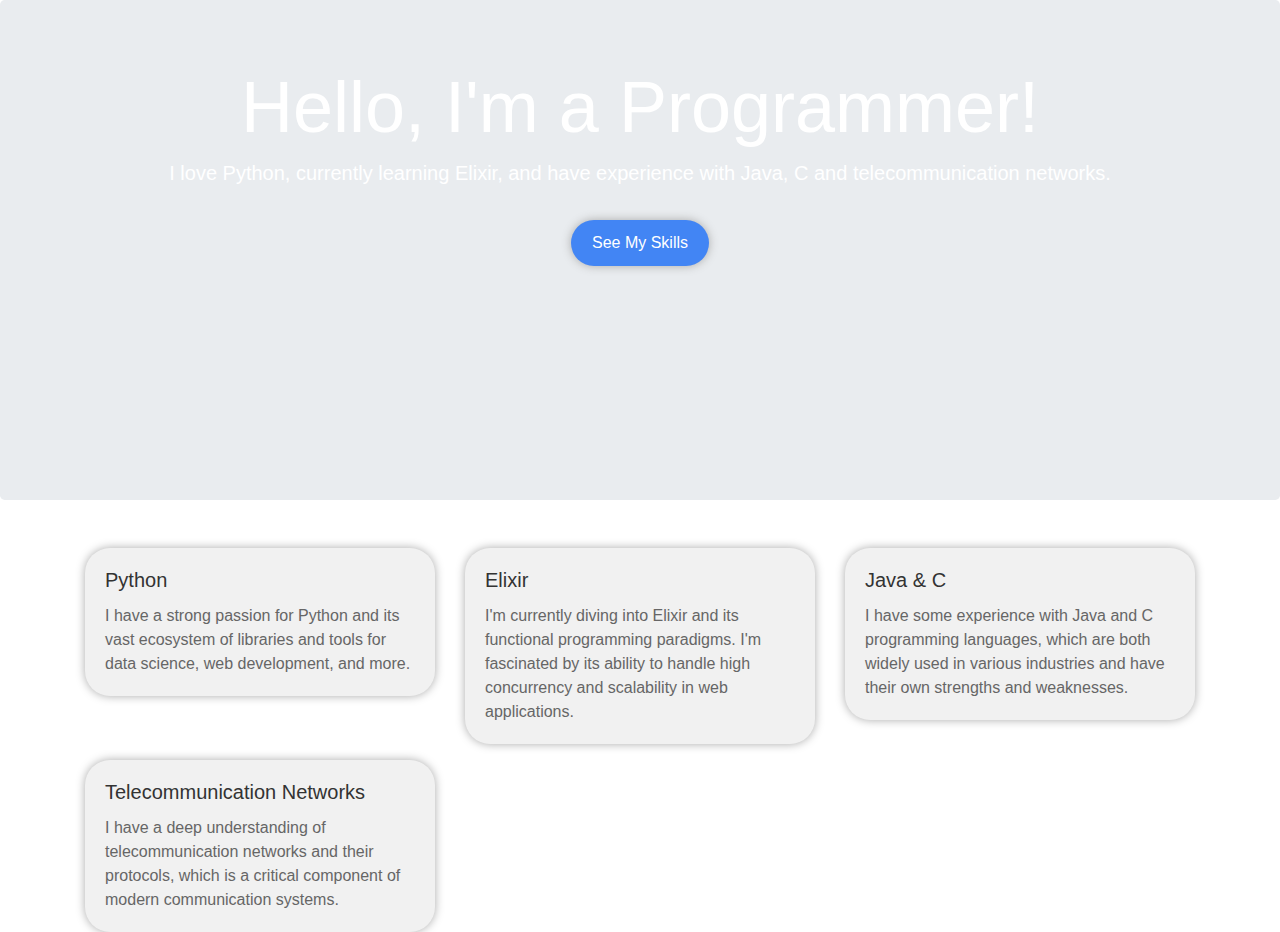
==== index.html @ c7dccefc "First version" ====
<!DOCTYPE html>
<html>
  <head>
    <meta charset="utf-8">
    <meta name="viewport" content="width=device-width, initial-scale=1">
    <link rel="stylesheet" href="https://maxcdn.bootstrapcdn.com/bootstrap/4.5.2/css/bootstrap.min.css">
    <link rel="stylesheet" href="https://fonts.googleapis.com/icon?family=Material+Icons">
    <link rel="stylesheet" href="https://code.getmdl.io/1.3.0/material.indigo-pink.min.css">
    <script defer src="https://code.getmdl.io/1.3.0/material.min.js"></script>
    <style>
      .jumbotron {
        background-image: url("./bg.jpg");
        background-size: cover;
        color: white;
        height: 500px;
      }

      .card {
        background-color: #f1f1f1;
        border: none;
        border-radius: 25px;
        box-shadow: 0px 0px 10px #aaa;
      }

      .card-title {
        color: #333;
      }

      .card-text {
        color: #666;
      }

      .btn {
        background-color: #4285f4;
        color: white;
        border-radius: 25px;
        padding: 10px 20px;
        box-shadow: 0px 0px 10px #aaa;
        transition: all 0.3s ease-in-out;
      }

      .btn:hover {
        background-color: #1a73e8;
        box-shadow: 0px 0px 20px #aaa;
        transform: translateY(-5px);
      }
    </style>
  </head>
  <body>
    <div class="jumbotron text-center">
      <h1 class="display-3">Hello, I'm a Programmer!</h1>
      <p class="lead">I love Python, currently learning Elixir, and have experience with Java, C and telecommunication networks.</p>
      <a href="#skills" class="btn mt-3">See My Skills</a>
    </div>

    <div class="container mt-5" id="skills">
      <div class="row">
        <div class="col-sm-4">
          <div class="card">
            <div class="card-body">
              <h5 class="card-title">Python</h5>
              <p class="card-text">I have a strong passion for Python and its vast ecosystem of libraries and tools for data science, web development, and more.</p>
            </div>
          </div>
        </div>
        <div class="col-sm-4">
          <div class="card">
            <div class="card-body">
              <h5 class="card-title">Elixir</h5>
              <p class="card-text">I'm currently diving into
                Elixir and its functional programming paradigms. I'm fascinated by its ability to handle high concurrency and scalability in web applications.</p>
            </div>
          </div>
        </div>
        <div class="col-sm-4">
          <div class="card">
            <div class="card-body">
              <h5 class="card-title">Java & C</h5>
              <p class="card-text">I have some experience with Java and C programming languages, which are both widely used in various industries and have their own strengths and weaknesses.</p>
            </div>
          </div>
        </div>
      </div>
      <div class="row mt-3">
        <div class="col-sm-4">
          <div class="card">
            <div class="card-body">
              <h5 class="card-title">Telecommunication Networks</h5>
              <p class="card-text">I have a deep understanding of telecommunication networks and their protocols, which is a critical component of modern communication systems.</p>
            </div>
          </div>
        </div>
      </div>
    </div>
  </body>
</html>
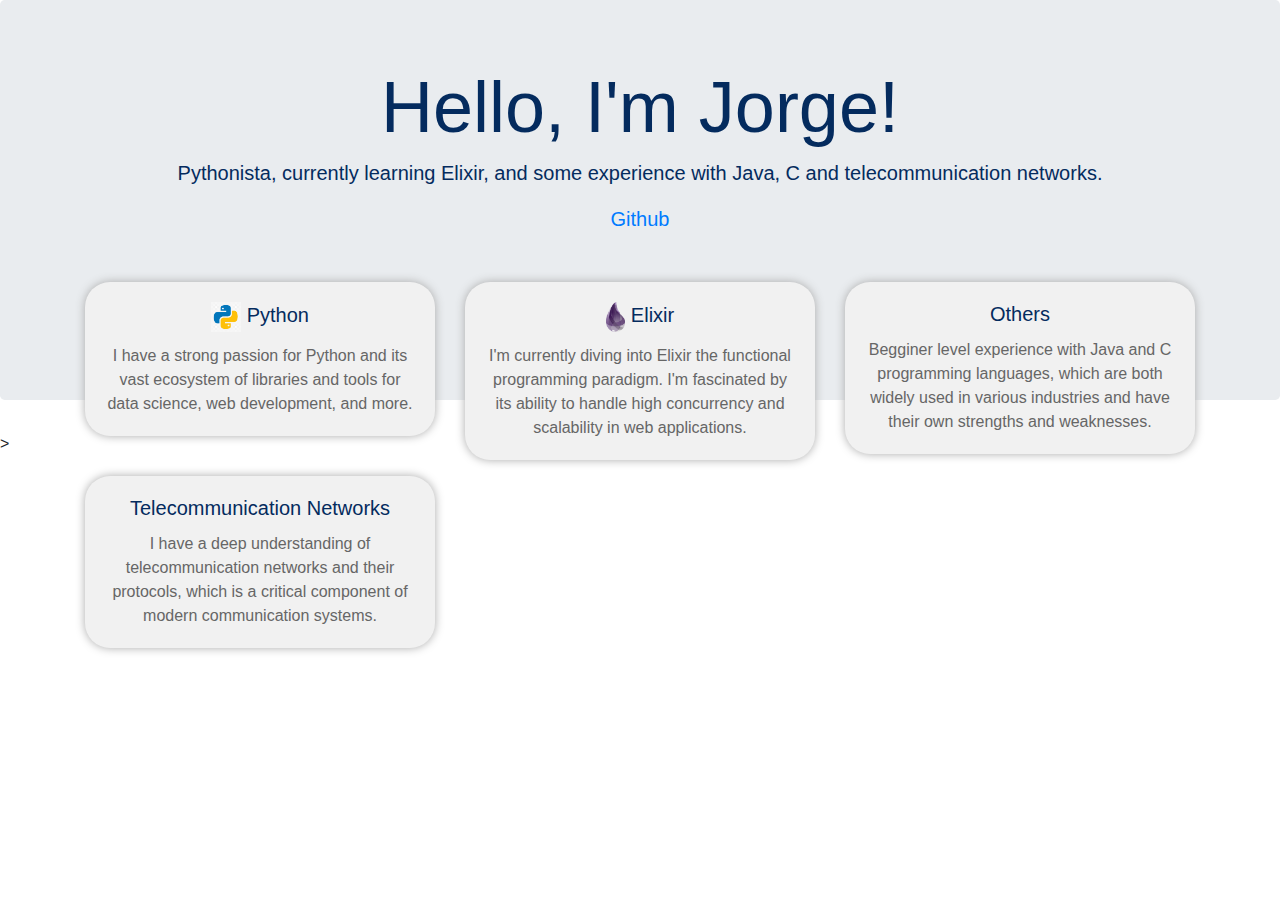
==== commit 500eea5b: "Added some content" ====
--- a/index.html
+++ b/index.html
@@ -7,12 +7,13 @@
     <link rel="stylesheet" href="https://fonts.googleapis.com/icon?family=Material+Icons">
     <link rel="stylesheet" href="https://code.getmdl.io/1.3.0/material.indigo-pink.min.css">
     <script defer src="https://code.getmdl.io/1.3.0/material.min.js"></script>
+    
     <style>
       .jumbotron {
         background-image: url("./bg.jpg");
         background-size: cover;
         color: white;
-        height: 500px;
+        height: 400px;
       }
 
       .card {
@@ -22,8 +23,12 @@
         box-shadow: 0px 0px 10px #aaa;
       }
 
+      .card:hover{
+        background-color: #d1c9c9;
+      }
+
       .card-title {
-        color: #333;
+        color: #042b5e;
       }
 
       .card-text {
@@ -44,53 +49,78 @@
         box-shadow: 0px 0px 20px #aaa;
         transform: translateY(-5px);
       }
+      .display-3, .lead{
+        color: #042b5e;
+      }
     </style>
   </head>
   <body>
     <div class="jumbotron text-center">
-      <h1 class="display-3">Hello, I'm a Programmer!</h1>
-      <p class="lead">I love Python, currently learning Elixir, and have experience with Java, C and telecommunication networks.</p>
-      <a href="#skills" class="btn mt-3">See My Skills</a>
-    </div>
+      <h1 class="display-3" >Hello, I'm Jorge!</h1>
+      <p class="lead">Pythonista, currently learning Elixir, and some experience with Java, C and telecommunication networks.</p>
+      <p class="lead"><a href="https://github.com/Jorge-jr">Github</a></p>
 
     <div class="container mt-5" id="skills">
-      <div class="row">
-        <div class="col-sm-4">
-          <div class="card">
-            <div class="card-body">
-              <h5 class="card-title">Python</h5>
-              <p class="card-text">I have a strong passion for Python and its vast ecosystem of libraries and tools for data science, web development, and more.</p>
+        <div class="card-pannel"> 
+            <div class="row">
+                <div class="col-sm-4">
+                    <div class="card">
+                        <div class="card-body">
+                        <h5 class="card-title"><img height=30 src="kisspng-python-computer-icons-tutorial-computer-programmin-social-icons-5ad5ccbb30c4a8.2707803315239610191998.jpg"/> Python</h5>
+                        <p class="card-text">I have a strong passion for Python and its vast ecosystem of libraries and tools for data science, web development, and more.</p>
+                        </div>
+                    </div>
+                </div>
+                <div class="col-sm-4">
+                    <div class="card">
+                        <div class="card-body">
+                        <h5 class="card-title"><img height=30 src="logo-elixir_rps0qd.png"/> Elixir</h5>
+                        <p class="card-text">I'm currently diving into
+                            Elixir the functional programming paradigm. I'm fascinated by its ability to handle high concurrency and scalability in web applications.</p>
+                        </div>
+                    </div>
+                </div>
+                <div class="col-sm-4">
+                    <div class="card">
+                        <div class="card-body">
+                        <h5 class="card-title">Others</h5>
+                        <p class="card-text">Begginer level experience with Java and C programming languages, which are both widely used in various industries and have their own strengths and weaknesses.</p>
+                        </div>
+                    </div>
+                </div>
             </div>
+            <div class="row mt-3">
+                <div class="col-sm-4">
+                    <div class="card">
+                        <div class="card-body">
+                        <h5 class="card-title">Telecommunication Networks</h5>
+                        <p class="card-text">I have a deep understanding of telecommunication networks and their protocols, which is a critical component of modern communication systems.</p>
+                        </div>
+                    </div>
+                </div>
+            </div>
+        </div>
+    </div>
+        <div class="container mt-5">
+            <div id="github-stats"></div>
+            <script src="https://code.jquery.com/jquery-3.5.1.min.js"></script>
+            <script>
+            $(document).ready(function() {
+                $.ajax({
+                url: "https://api.github.com/users/Jorge-jr",
+                success: function(data) {
+                    $("#github-stats").append("<p>Public Repositories: " + data.public_repos + "</p>");
+                    $("#github-stats").append("<p>GitHub URL: <a href='" + data.html_url + "'>" + data.html_url + "</a></p>");
+                }
+                });
+            });
+</script>
+
+            <h2>About Me</h2>
+            <p>I am an INTJ-A, which means I am introspective and analytical. I am always looking for ways to improve and optimize, and I have a natural talent for understanding 
+                complex systems and developing innovative solutions to problems. However, don't let my introspective nature fool you, I am not shy! I am confident in my abilities and 
+                I enjoy engaging with others and sharing my ideas.</p>
           </div>
-        </div>
-        <div class="col-sm-4">
-          <div class="card">
-            <div class="card-body">
-              <h5 class="card-title">Elixir</h5>
-              <p class="card-text">I'm currently diving into
-                Elixir and its functional programming paradigms. I'm fascinated by its ability to handle high concurrency and scalability in web applications.</p>
-            </div>
-          </div>
-        </div>
-        <div class="col-sm-4">
-          <div class="card">
-            <div class="card-body">
-              <h5 class="card-title">Java & C</h5>
-              <p class="card-text">I have some experience with Java and C programming languages, which are both widely used in various industries and have their own strengths and weaknesses.</p>
-            </div>
-          </div>
-        </div>
-      </div>
-      <div class="row mt-3">
-        <div class="col-sm-4">
-          <div class="card">
-            <div class="card-body">
-              <h5 class="card-title">Telecommunication Networks</h5>
-              <p class="card-text">I have a deep understanding of telecommunication networks and their protocols, which is a critical component of modern communication systems.</p>
-            </div>
-          </div>
-        </div>
-      </div>
-    </div>
+    </div>>
   </body>
 </html>
